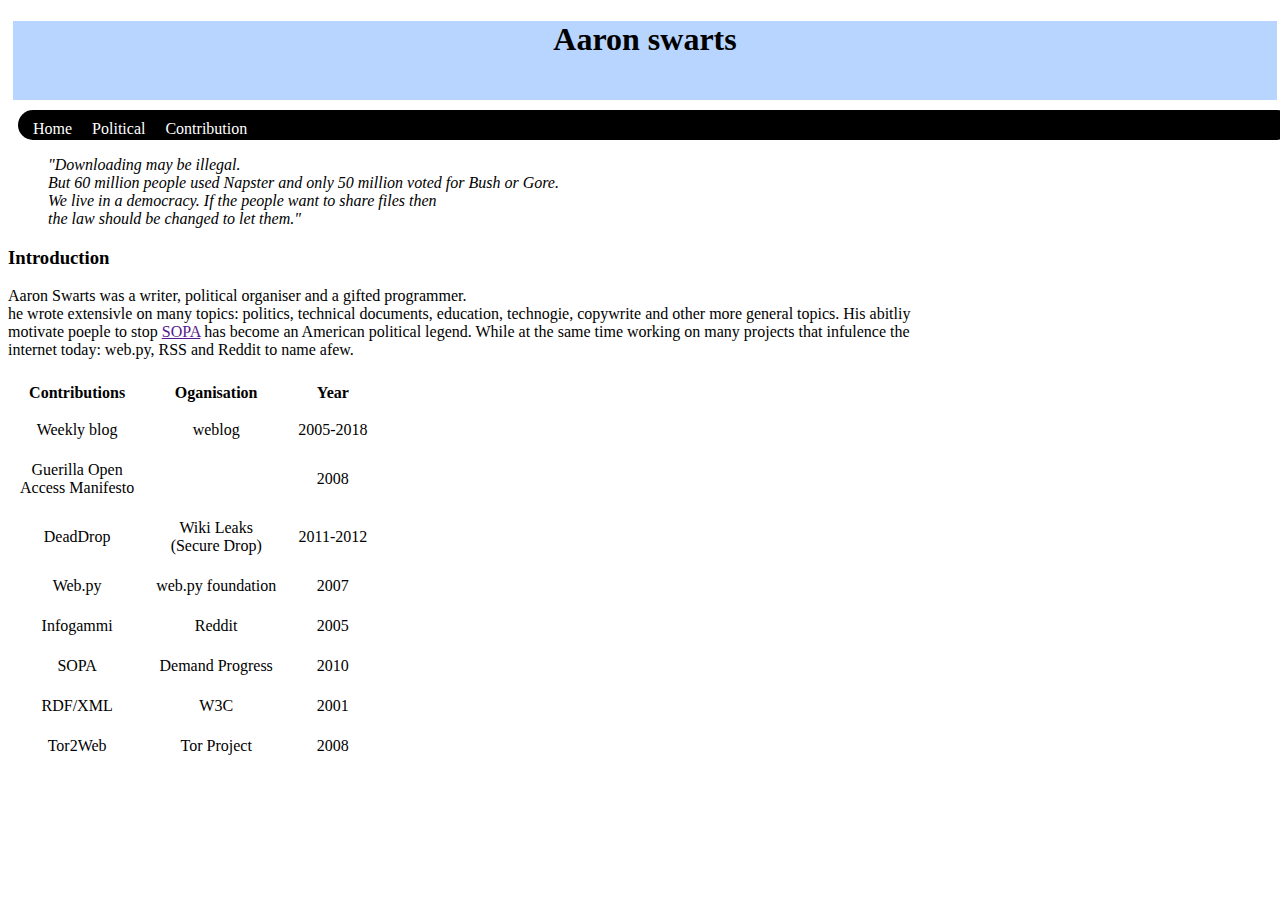
==== htmlcss/index.html @ a4c45c82 "layout changes" ====
<!DOCTYPE html>
<html>
<head>
	<link rel="stylesheet" type="text/css" href="style/style.css">
	<title>Home</title>
</head>
<body>
	<header class="header">
		
		
		<h1>Aaron swarts</h1>

	</header><!-- /header -->

	<nav class="nav">
		<a href="index.html">Home</a>		
		<a href="about.html">Political</a>	
		<a href="contibutions.html">Contribution</a>				
	</nav><!--  -->

	<main class="">
		<section class="">
			<div>
				
				<blockquote id="quote">"Downloading may be illegal.<br> But 60 million people used Napster and only 50 million voted for Bush or Gore.<br> We live in a democracy. If the people want to share files then<br> the law should be changed to let them." 
				</blockquote>
			</div>
			<div>
				<h3>Introduction</h3>
				<p>Aaron Swarts was a writer, political organiser and a gifted programmer.<br> he wrote extensivle on many topics: politics, technical documents, education, technogie, copywrite and other more general topics. His abitliy motivate poeple to stop <a href="">SOPA</a> has become an American political legend. While at the same time working on many projects that infulence the internet today: web.py, RSS and Reddit to name afew.</p>			
			</div>
		</section>
		<article>
			<table id="Table">
				<tr>
					<th>Contributions</th>
					<th>Oganisation</th>
					<th>Year</th>					
				</tr>
				<tr>
					<td>Weekly blog</td>
					<td>weblog</td>
					<td>2005-2018</td>					
				</tr>					
				<tr>
					<td>Guerilla Open <br>Access Manifesto</td>					
					<td><br></td>
					<td>2008</td>
				</tr>
				<tr>
					<td>DeadDrop</td>
					<td>Wiki Leaks <br> (Secure Drop)</td>
					<td>2011-2012</td>
				</tr>
				<tr>
					<td>Web.py</td>
					<td>web.py foundation</td>
					<td>2007</td><!-- FIND date -->
				</tr>
				<tr>
					<td>Infogammi</td>
					<td>Reddit</td>
					<td>2005</td>
				</tr>
				<tr>
					<td>SOPA</td>
					<td>Demand Progress</td>
					<td>2010</td>
				</tr>
				<tr>
					<td>RDF/XML</td>
					<td>W3C</td>
					<td>2001</td>
				</tr>
				<tr>
					<td>Tor2Web</td>
					<td>Tor Project</td>
					<td>2008</td>
				</tr>				
			</table>
			<!-- BREAK -->
			<img id="table-img" src="http://www.msnbc.com/sites/msnbc/files/2013/01/n_hayes_ysk_130113.jpg" alt="">	
			
		</article>
		<aside>
			
		</aside>
	</main><!-- -->
<!-- BREAK -->
	<footer class="footer">
		<div id="footertext" >
			
		</div>
		<!-- BREAK -->
		<div id="footerimg">
			
		</div>		
	</footer><!-- -->
</body>
</html>
---- htmlcss/style/style.css ----
.header {
	background-color: #b7d5ff;
	width: 100%;
	text-align: center;
	margin: 5px;
	padding-bottom: 20px;
	display: block;

	text-decoration-color: black;


}
#headerimg {
	max-height: 100px;
	display: inline-block;
	vertical-align: top;
	border-radius: 40%;
	float: right;
	padding: 0px 5px 5px 5px;
}

.nav {
	width: 100%;
	border-radius: 15px;
	padding-right: 5px;
	padding-left: 5px;
	margin: 10px;	
	overflow  : hidden;
	background: black;
	max-height: 30px;





}

.nav a {
	color: white;
	background-color: black;
	float: left;	
	text-decoration: none;
	display: inline-block;
	border-radius: 15px;
	text-align: center;
	padding: 5px;
	margin: 5px;
}

.nav a:hover {
	background-color: white;
	color:black;
	text-decoration: none;
}

#quote {
	font-family: garamond;
	font-style: oblique;


}
main {
	width: 75%
}

table {
	
	width: 65%;
	margin-right: 5px; 
	padding-right: 5px;
	overflow: hidden;
	display: block;
	float: left

}
th {
	height: 30px;
	text-align: center;
	vertical-align: middle;
}
td {
	text-align: center; 
	vertical-align: middle;
	height: 15px
	margin:5px;
	padding: 10px;	

}

#table-img {
	margin-left: 5px;
	padding-left: 5px;
	width: 30%;
	border-radius: 50%;
	display: block;
	float: right;

}




.footer {

	
}
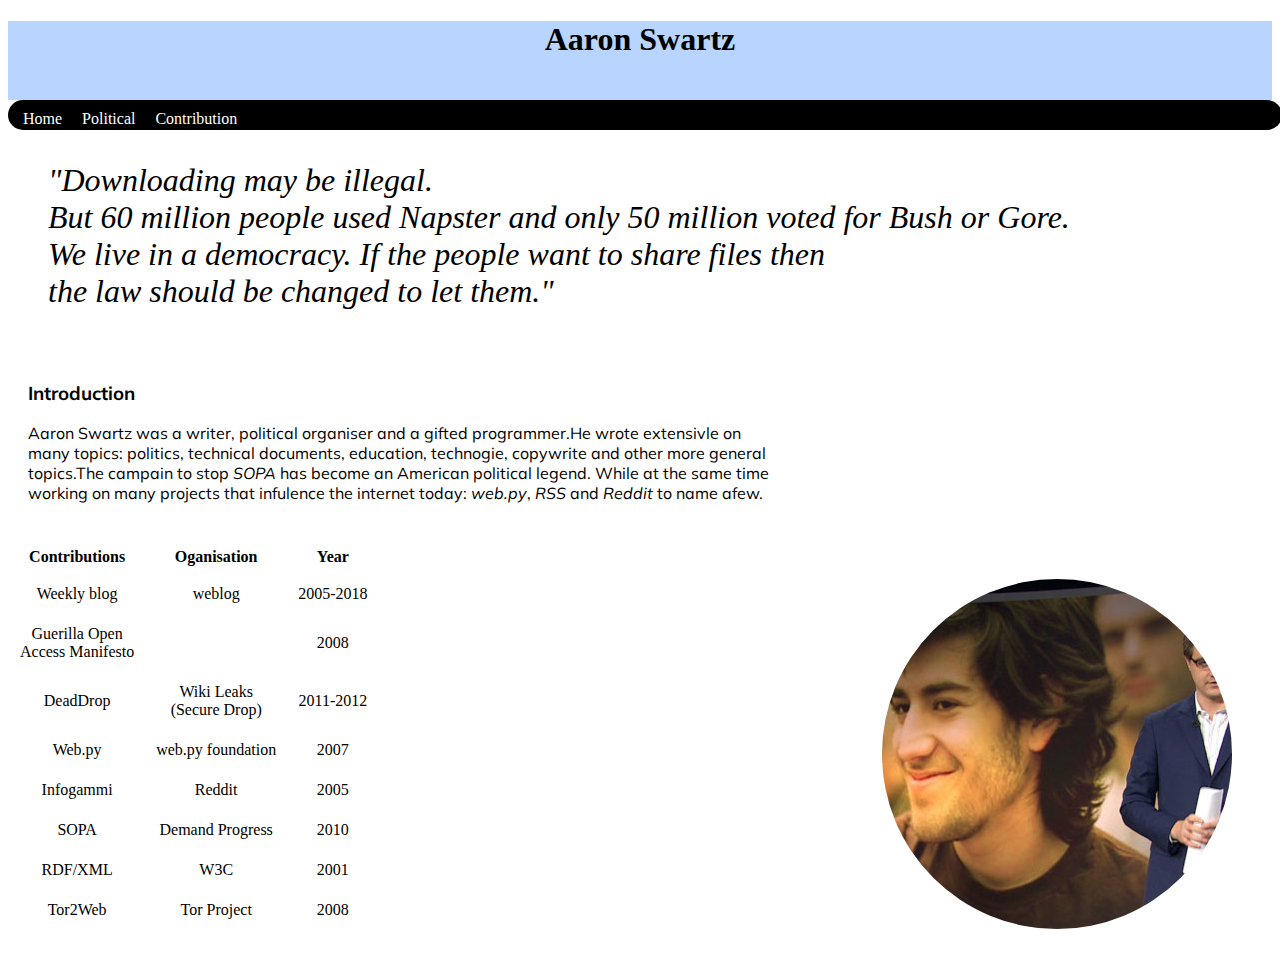
==== commit 5a37168b: "styling" ====
--- a/htmlcss/index.html
+++ b/htmlcss/index.html
@@ -1,100 +1,101 @@
 <!DOCTYPE html>
 <html>
 <head>
+	<title>Home</title>
 	<link rel="stylesheet" type="text/css" href="style/style.css">
-	<title>Home</title>
+	<link href="https://fonts.googleapis.com/css?family=Muli" rel="stylesheet">	
 </head>
 <body>
-	<header class="header">
-		
-		
-		<h1>Aaron swarts</h1>
-
-	</header><!-- /header -->
-
-	<nav class="nav">
-		<a href="index.html">Home</a>		
-		<a href="about.html">Political</a>	
-		<a href="contibutions.html">Contribution</a>				
-	</nav><!--  -->
-
-	<main class="">
-		<section class="">
-			<div>
-				
+	<section>
+		<header class="header">			
+			<h1>Aaron Swartz</h1>
+		</header><!-- /header -->
+		<nav class="nav">
+			<a href="index.html">Home</a>		
+			<a href="about.html">Political</a>	
+			<a href="contibutions.html">Contribution</a>				
+		</nav><!--  -->
+		<main>
+			<div>	
+				<div>		
 				<blockquote id="quote">"Downloading may be illegal.<br> But 60 million people used Napster and only 50 million voted for Bush or Gore.<br> We live in a democracy. If the people want to share files then<br> the law should be changed to let them." 
 				</blockquote>
+				</div>
+				<div id="Introduction">
+					<h3>Introduction</h3>
+					<p>Aaron Swartz was a writer, political organiser and a gifted programmer.He wrote extensivle on many topics: politics, technical documents, education, technogie, copywrite and other more general topics.The campain to stop <a href="https://en.wikipedia.org/wiki/Stop_Online_Piracy_Act" target="_blank">SOPA</a> has become an American political legend. While at the same time working on many projects that infulence the internet today: <a href="http://webpy.org/philosophy">web.py</a>, <a href="https://twobithistory.org/2018/09/16/the-rise-and-demise-of-rss.html" target="_blank">RSS</a> and <a href="https://en.wikipedia.org/wiki/Reddit" target="_blank">Reddit</a> to name afew.</p>
+				</div>			
 			</div>
-			<div>
-				<h3>Introduction</h3>
-				<p>Aaron Swarts was a writer, political organiser and a gifted programmer.<br> he wrote extensivle on many topics: politics, technical documents, education, technogie, copywrite and other more general topics. His abitliy motivate poeple to stop <a href="">SOPA</a> has become an American political legend. While at the same time working on many projects that infulence the internet today: web.py, RSS and Reddit to name afew.</p>			
+		
+			<article>
+				<table id="Table">
+					<tbody>
+						<tr>
+							<th>Contributions</th>
+							<th>Oganisation</th>
+							<th>Year</th>					
+						</tr>
+					
+						<tr>
+							<td>Weekly blog</td>
+							<td>weblog</td>
+							<td>2005-2018</td>					
+						</tr>					
+						<tr>
+							<td>Guerilla Open <br>Access Manifesto</td>					
+							<td><br></td>
+							<td>2008</td>
+						</tr>
+						<tr>
+							<td>DeadDrop</td>
+							<td>Wiki Leaks <br> (Secure Drop)</td>
+							<td>2011-2012</td>
+						</tr>
+						<tr>
+							<td>Web.py</td>
+							<td>web.py foundation</td>
+							<td>2007</td><!-- FIND date -->
+						</tr>
+						<tr>
+							<td>Infogammi</td>
+							<td>Reddit</td>
+							<td>2005</td>
+						</tr>
+						<tr>
+							<td>SOPA</td>
+							<td>Demand Progress</td>
+							<td>2010</td>
+						</tr>
+						<tr>
+							<td>RDF/XML</td>
+							<td>W3C</td>
+							<td>2001</td>
+						</tr>
+						<tr>
+							<td>Tor2Web</td>
+							<td>Tor Project</td>
+							<td>2008</td>
+						</tr>				
+					</tbody>					
+				</table>
+			<!-- BREAK -->
+				<div id="imgcropper"><img id="table-img" src="style\aaron_cbsimage.jpg" alt=""></div>
+			
+			</article>
+			<aside>
+			
+			</aside>
+		</main><!-- -->
+<!-- BREAK -->
+		<footer class="footer">
+			<div id="footertext" >
+			
 			</div>
-		</section>
-		<article>
-			<table id="Table">
-				<tr>
-					<th>Contributions</th>
-					<th>Oganisation</th>
-					<th>Year</th>					
-				</tr>
-				<tr>
-					<td>Weekly blog</td>
-					<td>weblog</td>
-					<td>2005-2018</td>					
-				</tr>					
-				<tr>
-					<td>Guerilla Open <br>Access Manifesto</td>					
-					<td><br></td>
-					<td>2008</td>
-				</tr>
-				<tr>
-					<td>DeadDrop</td>
-					<td>Wiki Leaks <br> (Secure Drop)</td>
-					<td>2011-2012</td>
-				</tr>
-				<tr>
-					<td>Web.py</td>
-					<td>web.py foundation</td>
-					<td>2007</td><!-- FIND date -->
-				</tr>
-				<tr>
-					<td>Infogammi</td>
-					<td>Reddit</td>
-					<td>2005</td>
-				</tr>
-				<tr>
-					<td>SOPA</td>
-					<td>Demand Progress</td>
-					<td>2010</td>
-				</tr>
-				<tr>
-					<td>RDF/XML</td>
-					<td>W3C</td>
-					<td>2001</td>
-				</tr>
-				<tr>
-					<td>Tor2Web</td>
-					<td>Tor Project</td>
-					<td>2008</td>
-				</tr>				
-			</table>
 			<!-- BREAK -->
-			<img id="table-img" src="http://www.msnbc.com/sites/msnbc/files/2013/01/n_hayes_ysk_130113.jpg" alt="">	
+			<div id="footerimg">
 			
-		</article>
-		<aside>
-			
-		</aside>
-	</main><!-- -->
-<!-- BREAK -->
-	<footer class="footer">
-		<div id="footertext" >
-			
-		</div>
-		<!-- BREAK -->
-		<div id="footerimg">
-			
-		</div>		
-	</footer><!-- -->
+			</div>		
+		</footer><!-- -->
+	</section>
 </body>
 </html>--- a/htmlcss/style/style.css
+++ b/htmlcss/style/style.css
@@ -2,10 +2,8 @@
 	background-color: #b7d5ff;
 	width: 100%;
 	text-align: center;
-	margin: 5px;
 	padding-bottom: 20px;
 	display: block;
-
 	text-decoration-color: black;
 
 
@@ -23,8 +21,7 @@
 	width: 100%;
 	border-radius: 15px;
 	padding-right: 5px;
-	padding-left: 5px;
-	margin: 10px;	
+	padding-left: 5px;	
 	overflow  : hidden;
 	background: black;
 	max-height: 30px;
@@ -55,23 +52,45 @@
 
 #quote {
 	font-family: garamond;
+	font-size: 2em;
 	font-style: oblique;
-
+	vertical-align: middle;
 
 }
 main {
-	width: 75%
+	width: 100%
+}
+#Introduction {
+	width: 60%;
+	padding: 20px;
+	margin: 10;
+	font-family: 'Muli', sans-serif;	
+}
+#Introduction a {
+	text-decoration: none;
+	font-style: italic;
+	color: black;	
+
+}
+#Introduction a:hover,  a:visited  {
+	font-style: normal;
+
 }
 
 table {
 	
-	width: 65%;
+	width: 50%;
 	margin-right: 5px; 
 	padding-right: 5px;
 	overflow: hidden;
-	display: block;
-	float: left
+	display: inline-block;
+	
 
+}
+
+tbody{
+	width: 100%;
+	display:inherit;
 }
 th {
 	height: 30px;
@@ -86,15 +105,28 @@
 	padding: 10px;	
 
 }
+#imgcropper {
+	display: inline-grid;
+	float: right;
+	width: 350px;
+    height: 350px;
+    position: inherit;
+    overflow: hidden;
+    border-radius: 50%;
+ 	margin: 40px;
+ 	
+ }
+#table-img {
+	display: inline;
+  	margin: 0 auto;
+  	margin-left: -15%; //centers the image
+  	height: 100%;
+  	width: auto;
 
-#table-img {
-	margin-left: 5px;
-	padding-left: 5px;
-	width: 30%;
-	border-radius: 50%;
-	display: block;
-	float: right;
 
+}
+#imgcropper:hover{
+	overflow: visible;
 }
 
 
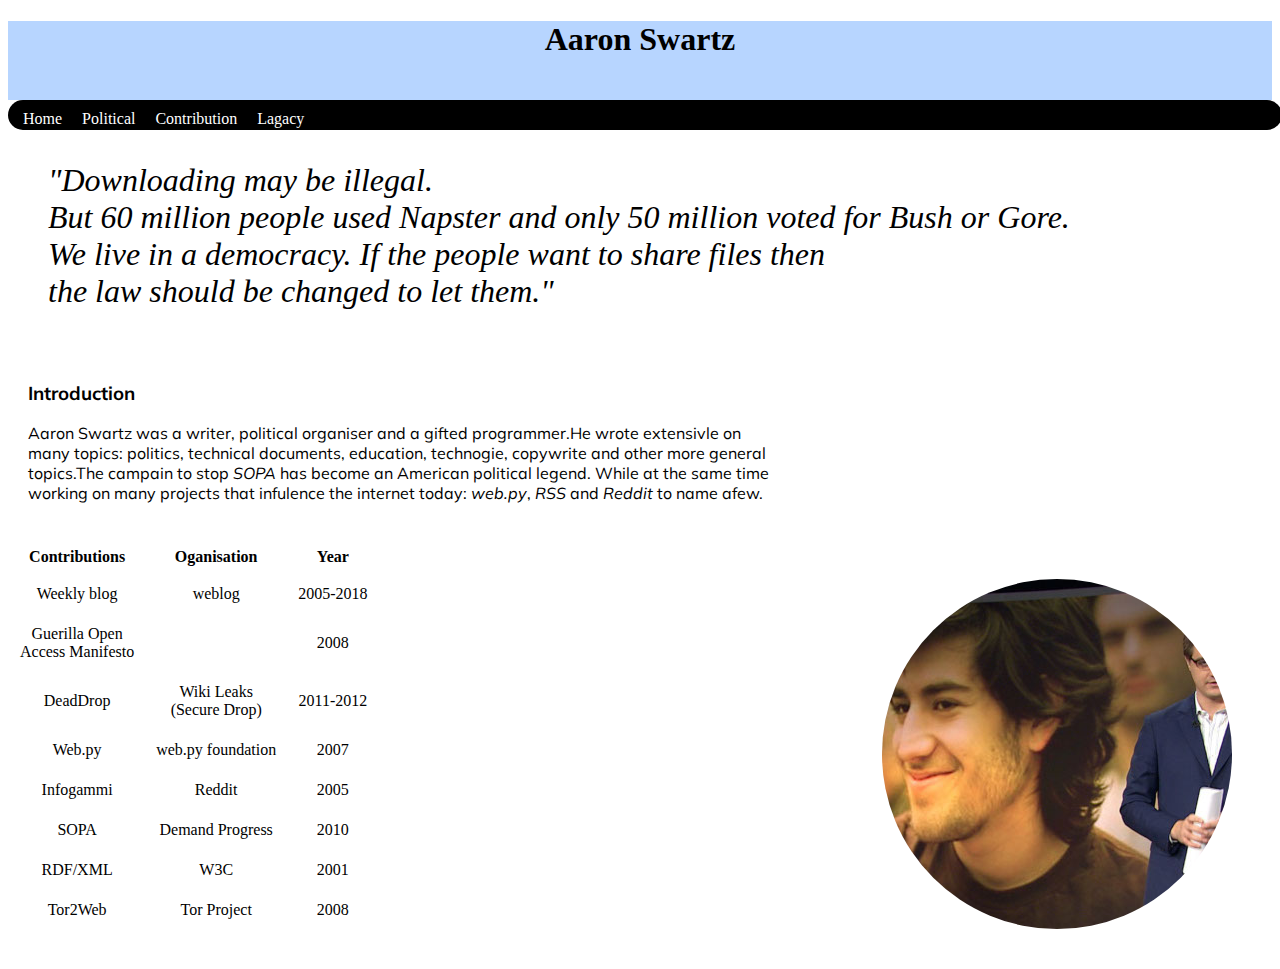
==== commit cd6a4ef5: "page updates" ====
--- a/htmlcss/index.html
+++ b/htmlcss/index.html
@@ -13,7 +13,8 @@
 		<nav class="nav">
 			<a href="index.html">Home</a>		
 			<a href="about.html">Political</a>	
-			<a href="contibutions.html">Contribution</a>				
+			<a href="contibutions.html">Contribution</a>
+			<a href="Legacy.html">Lagacy</a>				
 		</nav><!--  -->
 		<main>
 			<div>	
@@ -25,8 +26,7 @@
 					<h3>Introduction</h3>
 					<p>Aaron Swartz was a writer, political organiser and a gifted programmer.He wrote extensivle on many topics: politics, technical documents, education, technogie, copywrite and other more general topics.The campain to stop <a href="https://en.wikipedia.org/wiki/Stop_Online_Piracy_Act" target="_blank">SOPA</a> has become an American political legend. While at the same time working on many projects that infulence the internet today: <a href="http://webpy.org/philosophy">web.py</a>, <a href="https://twobithistory.org/2018/09/16/the-rise-and-demise-of-rss.html" target="_blank">RSS</a> and <a href="https://en.wikipedia.org/wiki/Reddit" target="_blank">Reddit</a> to name afew.</p>
 				</div>			
-			</div>
-		
+			</div>		
 			<article>
 				<table id="Table">
 					<tbody>
@@ -34,8 +34,7 @@
 							<th>Contributions</th>
 							<th>Oganisation</th>
 							<th>Year</th>					
-						</tr>
-					
+						</tr>					
 						<tr>
 							<td>Weekly blog</td>
 							<td>weblog</td>
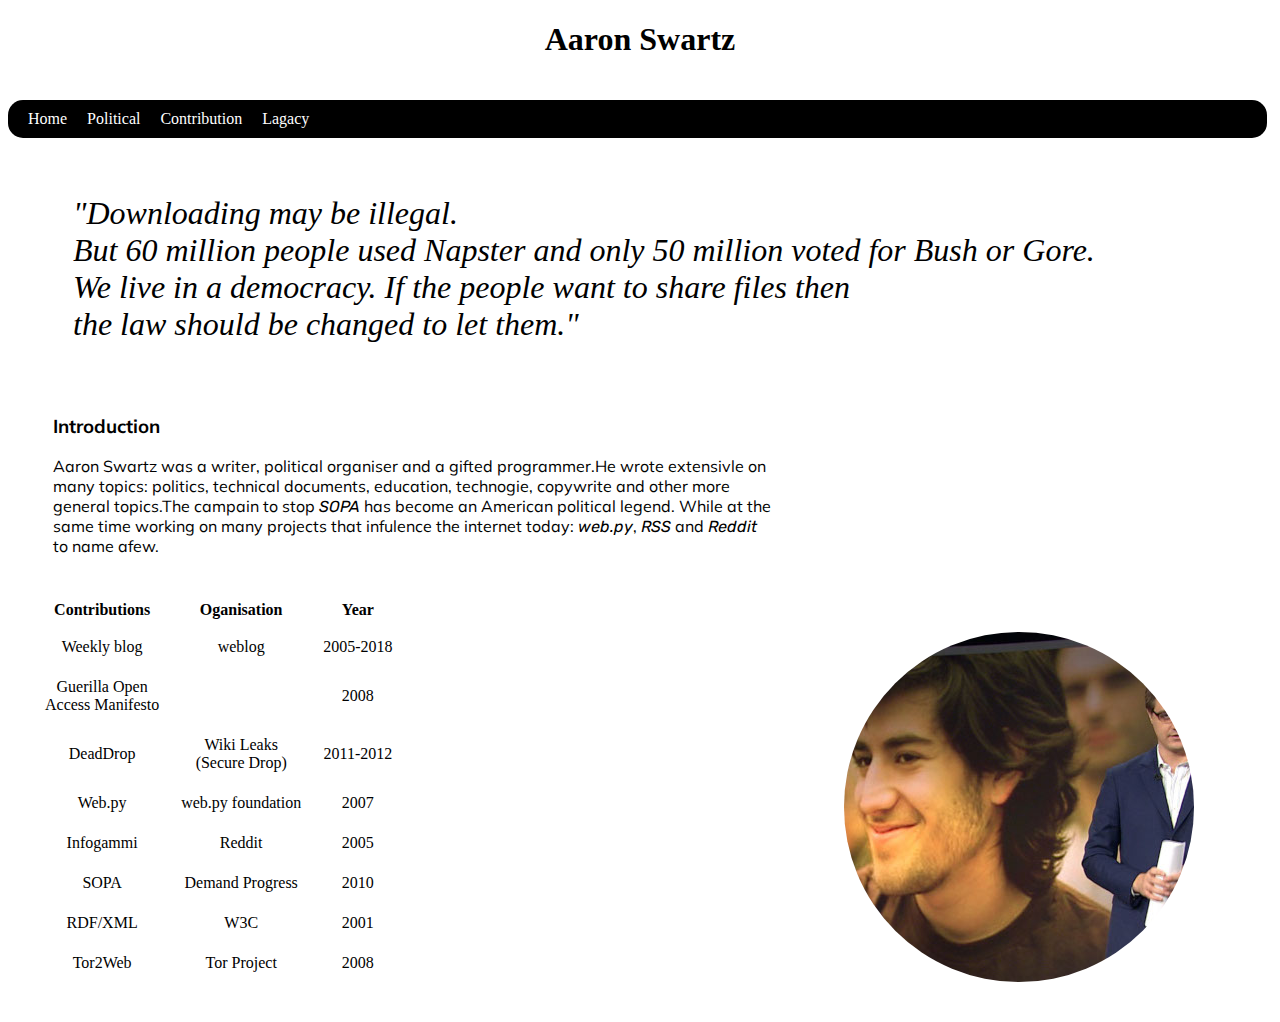
==== commit e1c5732f: "almost finished" ====
--- a/htmlcss/index.html
+++ b/htmlcss/index.html
@@ -4,6 +4,7 @@
 	<title>Home</title>
 	<link rel="stylesheet" type="text/css" href="style/style.css">
 	<link href="https://fonts.googleapis.com/css?family=Muli" rel="stylesheet">	
+	<link href="https://fonts.googleapis.com/css?family=Rubik" rel="stylesheet">
 </head>
 <body>
 	<section>
@@ -13,7 +14,7 @@
 		<nav class="nav">
 			<a href="index.html">Home</a>		
 			<a href="about.html">Political</a>	
-			<a href="contibutions.html">Contribution</a>
+			<a href="contribution.html">Contribution</a>
 			<a href="Legacy.html">Lagacy</a>				
 		</nav><!--  -->
 		<main>
--- a/htmlcss/style/style.css
+++ b/htmlcss/style/style.css
@@ -1,10 +1,20 @@
+
+    
+}
+
+.page-style1 {
+	width:100%;
+	float:left;
+}
+
 .header {
-	background-color: #b7d5ff;
+	
 	width: 100%;
 	text-align: center;
 	padding-bottom: 20px;
 	display: block;
 	text-decoration-color: black;
+	overflow: visible;
 
 
 }
@@ -17,19 +27,14 @@
 	padding: 0px 5px 5px 5px;
 }
 
-.nav {
-	width: 100%;
+.nav {	
+	width: 98%;	
 	border-radius: 15px;
-	padding-right: 5px;
-	padding-left: 5px;	
+	margin-right: 10px; 
+	padding-right: 10px;
+	padding-left: 10px;	
 	overflow  : hidden;
 	background: black;
-	max-height: 30px;
-
-
-
-
-
 }
 
 .nav a {
@@ -50,16 +55,41 @@
 	text-decoration: none;
 }
 
+.contribution h4 {
+	text-decoration: underline;
+	font-family:'Rubik', sans-serif;
+}
+
+.contribution a:hover, visited {
+	font-weight: ;
+	text-decoration: none;
+
+}
+
 #quote {
 	font-family: garamond;
 	font-size: 2em;
 	font-style: oblique;
 	vertical-align: middle;
+	overflow:hidden;
 
 }
+
 main {
-	width: 100%
+	width: 95%;
+	padding: 5px;
+	margin: 20px;
+
 }
+ main a {
+ 	text-decoration: none;
+ 	color: black;
+ 	font-family:'Rubik', sans-serif; 	
+
+ }
+ main a:hover visited{
+ 	s
+ }
 #Introduction {
 	width: 60%;
 	padding: 20px;
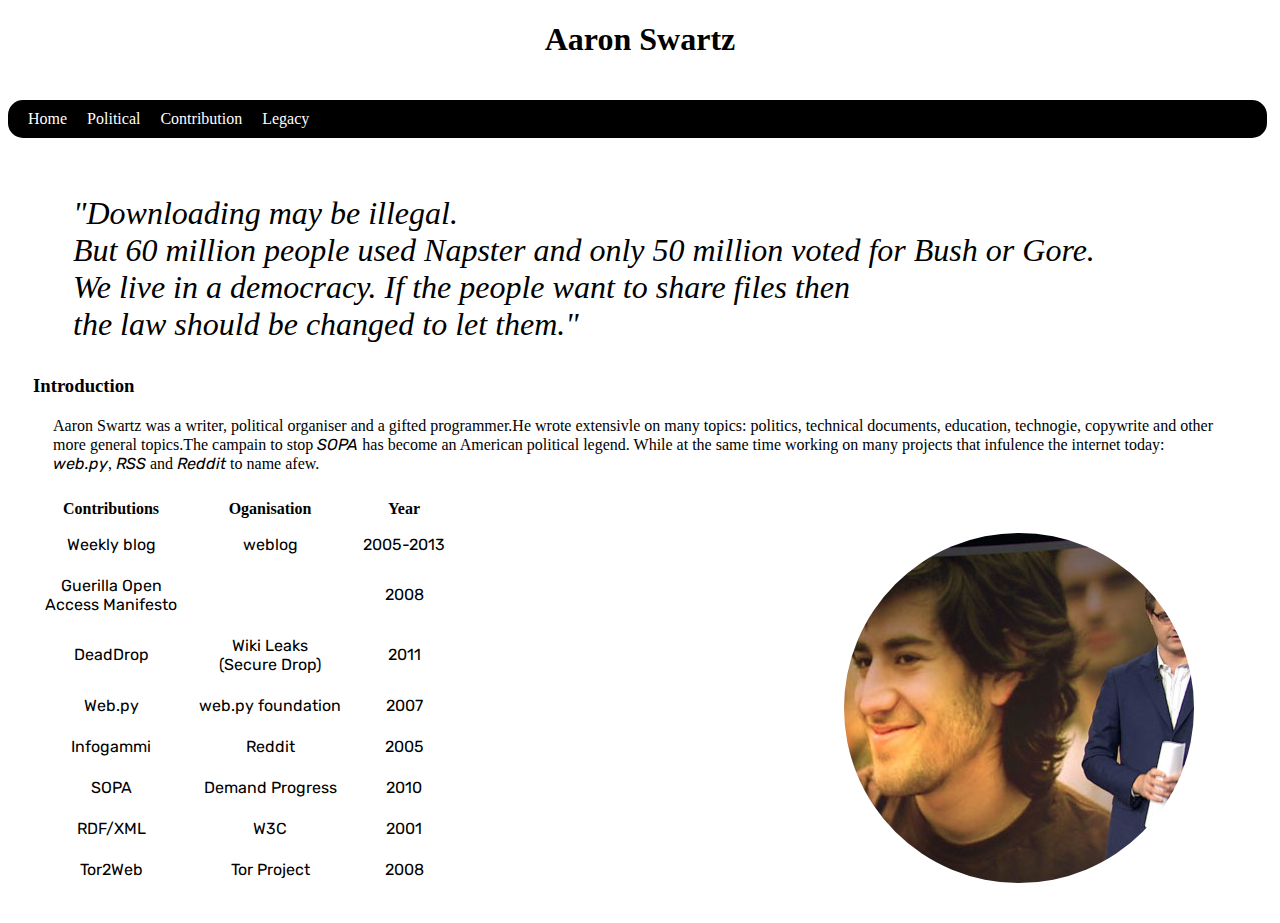
==== commit d2c3784f: "Done?" ====
--- a/htmlcss/index.html
+++ b/htmlcss/index.html
@@ -15,7 +15,7 @@
 			<a href="index.html">Home</a>		
 			<a href="about.html">Political</a>	
 			<a href="contribution.html">Contribution</a>
-			<a href="Legacy.html">Lagacy</a>				
+			<a href="Legacy.html">Legacy</a>				
 		</nav><!--  -->
 		<main>
 			<div>	
@@ -23,9 +23,9 @@
 				<blockquote id="quote">"Downloading may be illegal.<br> But 60 million people used Napster and only 50 million voted for Bush or Gore.<br> We live in a democracy. If the people want to share files then<br> the law should be changed to let them." 
 				</blockquote>
 				</div>
-				<div id="Introduction">
+				<div class="text">
 					<h3>Introduction</h3>
-					<p>Aaron Swartz was a writer, political organiser and a gifted programmer.He wrote extensivle on many topics: politics, technical documents, education, technogie, copywrite and other more general topics.The campain to stop <a href="https://en.wikipedia.org/wiki/Stop_Online_Piracy_Act" target="_blank">SOPA</a> has become an American political legend. While at the same time working on many projects that infulence the internet today: <a href="http://webpy.org/philosophy">web.py</a>, <a href="https://twobithistory.org/2018/09/16/the-rise-and-demise-of-rss.html" target="_blank">RSS</a> and <a href="https://en.wikipedia.org/wiki/Reddit" target="_blank">Reddit</a> to name afew.</p>
+					<p>Aaron Swartz was a writer, political organiser and a gifted programmer.He wrote extensivle on many topics: politics, technical documents, education, technogie, copywrite and other more general topics.The campain to stop <a href="https://en.wikipedia.org/wiki/Stop_Online_Piracy_Act" target="_blank">SOPA</a> has become an American political legend. While at the same time working on many projects that infulence the internet today: <a  href="http://webpy.org/philosophy">web.py</a>, <a href="https://twobithistory.org/2018/09/16/the-rise-and-demise-of-rss.html" target="_blank">RSS</a> and <a href="https://en.wikipedia.org/wiki/Reddit" target="_blank">Reddit</a> to name afew.</p>
 				</div>			
 			</div>		
 			<article>
@@ -39,7 +39,7 @@
 						<tr>
 							<td>Weekly blog</td>
 							<td>weblog</td>
-							<td>2005-2018</td>					
+							<td>2005-2013</td>					
 						</tr>					
 						<tr>
 							<td>Guerilla Open <br>Access Manifesto</td>					
@@ -49,7 +49,7 @@
 						<tr>
 							<td>DeadDrop</td>
 							<td>Wiki Leaks <br> (Secure Drop)</td>
-							<td>2011-2012</td>
+							<td>2011</td>
 						</tr>
 						<tr>
 							<td>Web.py</td>
--- a/htmlcss/style/style.css
+++ b/htmlcss/style/style.css
@@ -1,6 +1,6 @@
 
     
-}
+
 
 .page-style1 {
 	width:100%;
@@ -65,6 +65,12 @@
 	text-decoration: none;
 
 }
+.jstor {
+	width: 70%;
+	display: block;
+	float: left;
+	
+}
 
 #quote {
 	font-family: garamond;
@@ -88,7 +94,7 @@
 
  }
  main a:hover visited{
- 	s
+ 	
  }
 #Introduction {
 	width: 60%;
@@ -96,23 +102,29 @@
 	margin: 10;
 	font-family: 'Muli', sans-serif;	
 }
-#Introduction a {
+.text a {
 	text-decoration: none;
 	font-style: italic;
 	color: black;	
 
 }
-#Introduction a:hover,  a:visited  {
+.text a:hover,  a:visited  {
 	font-style: normal;
 
 }
+#jstor {
+	height: 300px;
+	width: 200px;
+	display: inline-block;
+	float: right;
+	margin-right: 20px
+}
 
-table {
-	
+
+table {	
 	width: 50%;
 	margin-right: 5px; 
 	padding-right: 5px;
-	overflow: hidden;
 	display: inline-block;
 	
 
@@ -120,20 +132,35 @@
 
 tbody{
 	width: 100%;
-	display:inherit;
+	padding: 5px
+
+}
+tr {
+	margin: 5px
+
 }
 th {
-	height: 30px;
+	
 	text-align: center;
 	vertical-align: middle;
+	margin: 5px;
+	padding: 5px;
 }
 td {
 	text-align: center; 
 	vertical-align: middle;
-	height: 15px
-	margin:5px;
-	padding: 10px;	
+	margin: 10px;
+	padding: 10px;
+	font-family: 'Rubik', sans-serif 	
 
+}
+p {
+	margin: 20px;
+	padding: 10px
+	margin-bottom: 10px;
+}
+h3{
+	margin-bottom: 0px;
 }
 #imgcropper {
 	display: inline-grid;
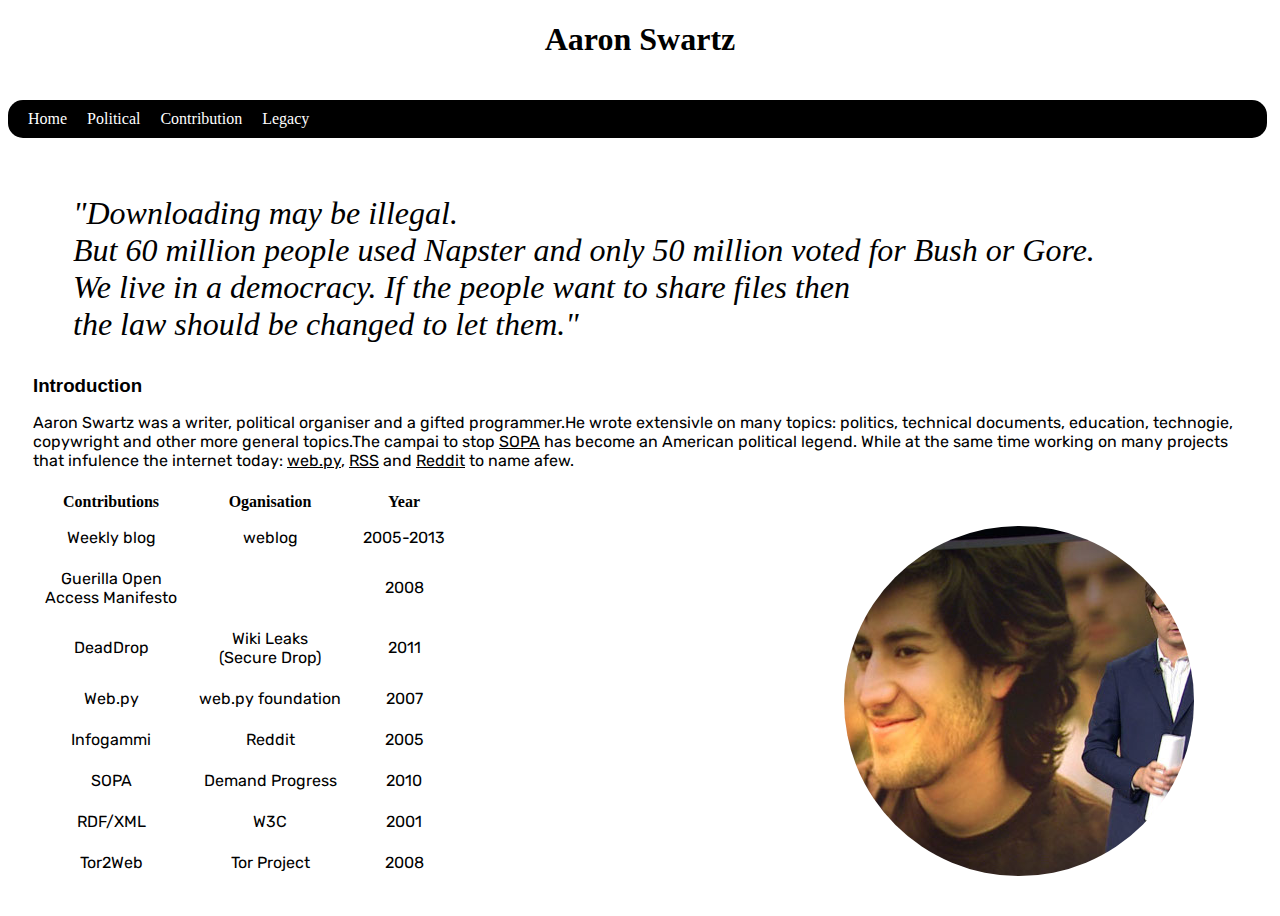
==== commit e03b2861: "final" ====
--- a/htmlcss/index.html
+++ b/htmlcss/index.html
@@ -23,9 +23,9 @@
 				<blockquote id="quote">"Downloading may be illegal.<br> But 60 million people used Napster and only 50 million voted for Bush or Gore.<br> We live in a democracy. If the people want to share files then<br> the law should be changed to let them." 
 				</blockquote>
 				</div>
-				<div class="text">
+				<div >
 					<h3>Introduction</h3>
-					<p>Aaron Swartz was a writer, political organiser and a gifted programmer.He wrote extensivle on many topics: politics, technical documents, education, technogie, copywrite and other more general topics.The campain to stop <a href="https://en.wikipedia.org/wiki/Stop_Online_Piracy_Act" target="_blank">SOPA</a> has become an American political legend. While at the same time working on many projects that infulence the internet today: <a  href="http://webpy.org/philosophy">web.py</a>, <a href="https://twobithistory.org/2018/09/16/the-rise-and-demise-of-rss.html" target="_blank">RSS</a> and <a href="https://en.wikipedia.org/wiki/Reddit" target="_blank">Reddit</a> to name afew.</p>
+					<p class="text">Aaron Swartz was a writer, political organiser and a gifted programmer.He wrote extensivle on many topics: politics, technical documents, education, technogie, copywright and other more general topics.The campai to stop <a href="https://en.wikipedia.org/wiki/Stop_Online_Piracy_Act" target="_blank">SOPA</a> has become an American political legend. While at the same time working on many projects that infulence the internet today: <a  href="http://webpy.org/philosophy">web.py</a>, <a href="https://twobithistory.org/2018/09/16/the-rise-and-demise-of-rss.html" target="_blank">RSS</a> and <a href="https://en.wikipedia.org/wiki/Reddit" target="_blank">Reddit</a> to name afew.</p>
 				</div>			
 			</div>		
 			<article>
--- a/htmlcss/style/style.css
+++ b/htmlcss/style/style.css
@@ -18,13 +18,7 @@
 
 
 }
-#headerimg {
-	max-height: 100px;
-	display: inline-block;
-	vertical-align: top;
-	border-radius: 40%;
-	float: right;
-	padding: 0px 5px 5px 5px;
+.footer {
 }
 
 .nav {	
@@ -72,96 +66,63 @@
 	
 }
 
+.text a:hover,  a:visited  {
+	font-style: normal;
+	margin: 2px;
+	overflow: hidden;
+	text-decoration: none;
+}
+
+.text a {
+	
+	text-decoration: underline;	
+	color: black;
+	text-overflow: hidden;
+}
+
 #quote {
 	font-family: garamond;
 	font-size: 2em;
 	font-style: oblique;
 	vertical-align: middle;
 	overflow:hidden;
-
-}
-
-main {
-	width: 95%;
-	padding: 5px;
-	margin: 20px;
-
-}
- main a {
- 	text-decoration: none;
- 	color: black;
- 	font-family:'Rubik', sans-serif; 	
-
- }
- main a:hover visited{
- 	
- }
+}
+
+#jstor {
+	height: 300px;
+	width: 200px;
+	display: inline-block;
+	float: right;
+	margin-left: 10px
+}
+
 #Introduction {
 	width: 60%;
 	padding: 20px;
 	margin: 10;
 	font-family: 'Muli', sans-serif;	
 }
-.text a {
-	text-decoration: none;
-	font-style: italic;
-	color: black;	
-
-}
-.text a:hover,  a:visited  {
-	font-style: normal;
-
-}
-#jstor {
-	height: 300px;
-	width: 200px;
-	display: inline-block;
+#headerimg {
+	max-height: 100px;
+	display: inline-block;
+	vertical-align: top;
+	border-radius: 40%;
 	float: right;
-	margin-right: 20px
-}
-
-
-table {	
-	width: 50%;
-	margin-right: 5px; 
-	padding-right: 5px;
-	display: inline-block;
-	
-
-}
-
-tbody{
-	width: 100%;
-	padding: 5px
-
-}
-tr {
-	margin: 5px
-
-}
-th {
-	
-	text-align: center;
-	vertical-align: middle;
-	margin: 5px;
-	padding: 5px;
-}
-td {
-	text-align: center; 
-	vertical-align: middle;
-	margin: 10px;
-	padding: 10px;
-	font-family: 'Rubik', sans-serif 	
-
-}
-p {
-	margin: 20px;
-	padding: 10px
-	margin-bottom: 10px;
-}
-h3{
-	margin-bottom: 0px;
-}
+	padding: 0px 5px 5px 5px;
+}
+
+#imgwrap {
+	height: 200px;
+	width: 300px;
+	display: inline-block;
+	float:right;
+	margin-right: 10px;
+	margin-left: 5px;
+	padding-left: 10px;
+	
+
+}
+
 #imgcropper {
 	display: inline-grid;
 	float: right;
@@ -170,26 +131,84 @@
     position: inherit;
     overflow: hidden;
     border-radius: 50%;
- 	margin: 40px;
- 	
+ 	margin: 40px; 	
  }
+
 #table-img {
 	display: inline;
   	margin: 0 auto;
   	margin-left: -15%; //centers the image
   	height: 100%;
   	width: auto;
-
-
-}
+}
+
 #imgcropper:hover{
 	overflow: visible;
 }
 
 
-
-
-.footer {
-
-	
-}+h3{
+	margin-bottom: 0px;
+	font-family: sans-serif;
+}
+
+ a {
+ 	text-decoration: underline;
+ 	color: black;
+ 	font-font-family: 'Muli', sans-serif;
+ }
+
+ a :hover,visited {
+ 	text-decoration: none;
+ 	font-family: sans-serif;
+}
+blockquote {
+	font-style: italic;
+	font-family: 'Muli' sans-serif;
+	padding-bottom: 0px
+}
+
+main {
+	width: 95%;
+	padding: 5px;
+	margin: 20px;
+}
+p {
+	font-family: 'Rubik',sans-serif;
+
+}
+
+table {	
+	width: 50%;
+	margin-right: 5px; 
+	padding-right: 5px;
+	display: inline-block;
+}
+
+tbody{
+	width: 100%;
+	padding: 5px
+
+}
+tr {
+	margin: 5px
+
+}
+th {
+	
+	text-align: center;
+	vertical-align: middle;
+	margin: 5px;
+	padding: 5px;
+}
+td {
+	text-align: center; 
+	vertical-align: middle;
+	margin: 10px;
+	padding: 10px;
+	font-family: 'Rubik', sans-serif 	
+
+}
+
+
+	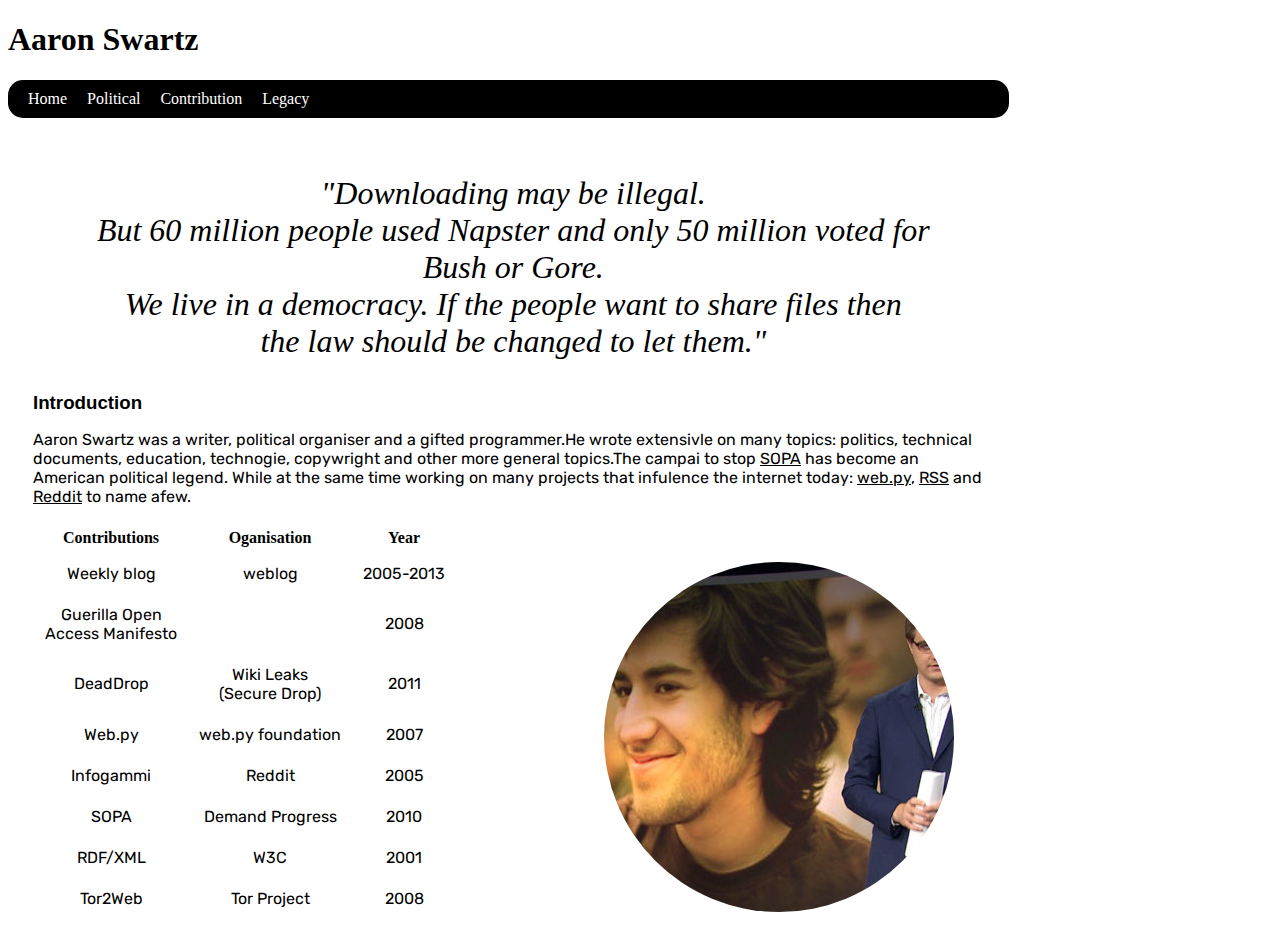
==== commit 5abdc837: "img" ====
--- a/htmlcss/index.html
+++ b/htmlcss/index.html
@@ -1,14 +1,15 @@
 <!DOCTYPE html>
 <html>
 <head>
-	<title>Home</title>
+	<meta charset="utf-8">
 	<link rel="stylesheet" type="text/css" href="style/style.css">
 	<link href="https://fonts.googleapis.com/css?family=Muli" rel="stylesheet">	
 	<link href="https://fonts.googleapis.com/css?family=Rubik" rel="stylesheet">
+	<title>Home</title>
 </head>
 <body>
 	<section>
-		<header class="header">			
+		<header>			
 			<h1>Aaron Swartz</h1>
 		</header><!-- /header -->
 		<nav class="nav">
@@ -20,7 +21,7 @@
 		<main>
 			<div>	
 				<div>		
-				<blockquote id="quote">"Downloading may be illegal.<br> But 60 million people used Napster and only 50 million voted for Bush or Gore.<br> We live in a democracy. If the people want to share files then<br> the law should be changed to let them." 
+				<blockquote class="quote">"Downloading may be illegal.<br> But 60 million people used Napster and only 50 million voted for Bush or Gore.<br> We live in a democracy. If the people want to share files then<br> the law should be changed to let them." 
 				</blockquote>
 				</div>
 				<div >
@@ -81,21 +82,11 @@
 			<!-- BREAK -->
 				<div id="imgcropper"><img id="table-img" src="style\aaron_cbsimage.jpg" alt=""></div>
 			
-			</article>
-			<aside>
-			
-			</aside>
-		</main><!-- -->
+			</article>			
+		</main>
 <!-- BREAK -->
-		<footer class="footer">
-			<div id="footertext" >
-			
-			</div>
-			<!-- BREAK -->
-			<div id="footerimg">
-			
-			</div>		
-		</footer><!-- -->
+		
 	</section>
+	
 </body>
 </html>--- a/htmlcss/style/style.css
+++ b/htmlcss/style/style.css
@@ -18,11 +18,10 @@
 
 
 }
-.footer {
-}
 
 .nav {	
-	width: 98%;	
+	max-width: 98%;
+	width: auto;	
 	border-radius: 15px;
 	margin-right: 10px; 
 	padding-right: 10px;
@@ -80,12 +79,13 @@
 	text-overflow: hidden;
 }
 
-#quote {
+.quote {
 	font-family: garamond;
 	font-size: 2em;
 	font-style: oblique;
+	text-align: center;
 	vertical-align: middle;
-	overflow:hidden;
+	overflow:visible;
 }
 
 #jstor {
@@ -94,7 +94,10 @@
 	display: inline-block;
 	float: right;
 	margin-left: 10px
-}
+	margin-bottom:20px;
+	padding-bottom: 20px
+}
+
 
 #Introduction {
 	width: 60%;
@@ -118,9 +121,19 @@
 	float:right;
 	margin-right: 10px;
 	margin-left: 5px;
-	padding-left: 10px;
-	
-
+	padding-left: 10px;	
+
+}
+#titleblock{
+	width: 500px;
+
+}
+#imgtitle {
+	display: block;
+	margin: 10px
+	max-width: 100%;
+	height: auto;
+	width: auto;
 }
 
 #imgcropper {
@@ -162,6 +175,9 @@
  	text-decoration: none;
  	font-family: sans-serif;
 }
+section {
+	width: 80%
+}
 blockquote {
 	font-style: italic;
 	font-family: 'Muli' sans-serif;
@@ -210,5 +226,18 @@
 
 }
 
+footer {
+	
+	margin-top: 10px;	
+	position: fixed;
+	left: 0;
+	bottom: 0;
+	width: 100%;   
+	text-align: bottom;
+}
+footer p{
+	font-family: serif;
+	font-size: small;
+}
 
 	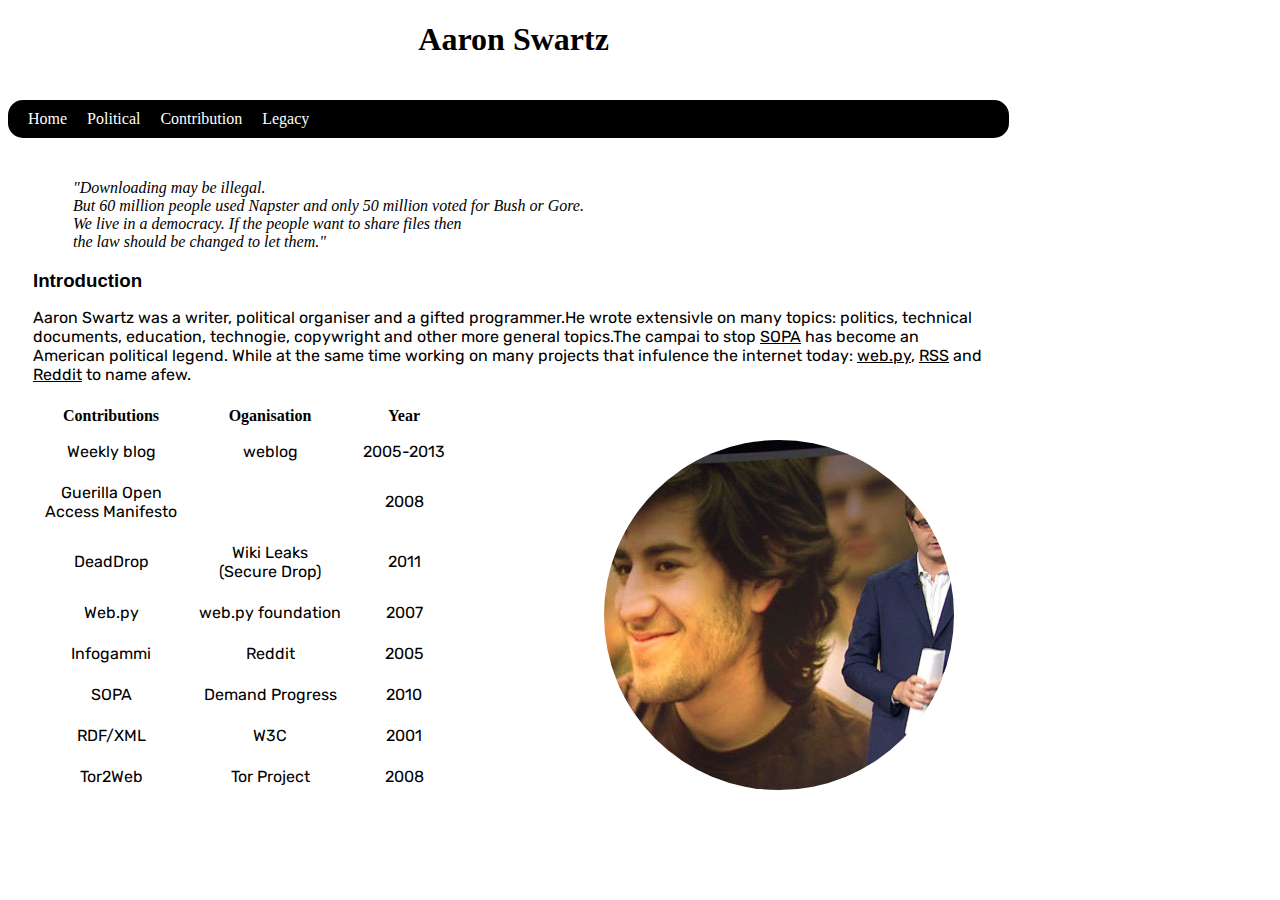
==== commit 3696ae71: "final draft" ====
--- a/htmlcss/index.html
+++ b/htmlcss/index.html
@@ -1,92 +1,101 @@
 <!DOCTYPE html>
 <html>
-<head>
-	<meta charset="utf-8">
-	<link rel="stylesheet" type="text/css" href="style/style.css">
-	<link href="https://fonts.googleapis.com/css?family=Muli" rel="stylesheet">	
-	<link href="https://fonts.googleapis.com/css?family=Rubik" rel="stylesheet">
-	<title>Home</title>
-</head>
-<body>
-	<section>
-		<header>			
-			<h1>Aaron Swartz</h1>
-		</header><!-- /header -->
-		<nav class="nav">
-			<a href="index.html">Home</a>		
-			<a href="about.html">Political</a>	
-			<a href="contribution.html">Contribution</a>
-			<a href="Legacy.html">Legacy</a>				
-		</nav><!--  -->
-		<main>
-			<div>	
-				<div>		
-				<blockquote class="quote">"Downloading may be illegal.<br> But 60 million people used Napster and only 50 million voted for Bush or Gore.<br> We live in a democracy. If the people want to share files then<br> the law should be changed to let them." 
-				</blockquote>
-				</div>
-				<div >
-					<h3>Introduction</h3>
-					<p class="text">Aaron Swartz was a writer, political organiser and a gifted programmer.He wrote extensivle on many topics: politics, technical documents, education, technogie, copywright and other more general topics.The campai to stop <a href="https://en.wikipedia.org/wiki/Stop_Online_Piracy_Act" target="_blank">SOPA</a> has become an American political legend. While at the same time working on many projects that infulence the internet today: <a  href="http://webpy.org/philosophy">web.py</a>, <a href="https://twobithistory.org/2018/09/16/the-rise-and-demise-of-rss.html" target="_blank">RSS</a> and <a href="https://en.wikipedia.org/wiki/Reddit" target="_blank">Reddit</a> to name afew.</p>
-				</div>			
-			</div>		
-			<article>
-				<table id="Table">
-					<tbody>
-						<tr>
-							<th>Contributions</th>
-							<th>Oganisation</th>
-							<th>Year</th>					
-						</tr>					
-						<tr>
-							<td>Weekly blog</td>
-							<td>weblog</td>
-							<td>2005-2013</td>					
-						</tr>					
-						<tr>
-							<td>Guerilla Open <br>Access Manifesto</td>					
-							<td><br></td>
-							<td>2008</td>
-						</tr>
-						<tr>
-							<td>DeadDrop</td>
-							<td>Wiki Leaks <br> (Secure Drop)</td>
-							<td>2011</td>
-						</tr>
-						<tr>
-							<td>Web.py</td>
-							<td>web.py foundation</td>
-							<td>2007</td><!-- FIND date -->
-						</tr>
-						<tr>
-							<td>Infogammi</td>
-							<td>Reddit</td>
-							<td>2005</td>
-						</tr>
-						<tr>
-							<td>SOPA</td>
-							<td>Demand Progress</td>
-							<td>2010</td>
-						</tr>
-						<tr>
-							<td>RDF/XML</td>
-							<td>W3C</td>
-							<td>2001</td>
-						</tr>
-						<tr>
-							<td>Tor2Web</td>
-							<td>Tor Project</td>
-							<td>2008</td>
-						</tr>				
-					</tbody>					
-				</table>
-			<!-- BREAK -->
-				<div id="imgcropper"><img id="table-img" src="style\aaron_cbsimage.jpg" alt=""></div>
-			
-			</article>			
-		</main>
-<!-- BREAK -->
-		
-	</section>
-	
-</body>
+	<head>
+		<title>Home</title>
+		<link rel="stylesheet" type="text/css" href="style/style.css">
+		<link href="https://fonts.googleapis.com/css?family=Muli" rel="stylesheet">
+		<link href="https://fonts.googleapis.com/css?family=Rubik" rel="stylesheet">
+	</head>
+	<body>
+		<section>
+			<header class="header">
+				<h1>Aaron Swartz</h1>
+				</header><!-- /header -->
+				<nav class="nav">
+					<a href="index.html">Home</a>
+					<a href="about.html">Political</a>
+					<a href="contribution.html">Contribution</a>
+					<a href="Legacy.html">Legacy</a>
+					</nav><!--  -->
+					<main>
+						<div>
+							<div>
+								<blockquote id="quote">"Downloading may be illegal.<br> But 60 million people used Napster and only 50 million voted for Bush or Gore.<br> We live in a democracy. If the people want to share files then<br> the law should be changed to let them."
+								</blockquote>
+							</div>
+							<div >
+								<h3>Introduction</h3>
+								<p class="text">Aaron Swartz was a writer, political organiser and a gifted programmer.He wrote extensivle on many topics: politics, technical documents, education, technogie, copywright and other more general topics.The campai to stop <a href="https://en.wikipedia.org/wiki/Stop_Online_Piracy_Act" target="_blank">SOPA</a> has become an American political legend. While at the same time working on many projects that infulence the internet today: <a  href="http://webpy.org/philosophy">web.py</a>, <a href="https://twobithistory.org/2018/09/16/the-rise-and-demise-of-rss.html" target="_blank">RSS</a> and <a href="https://en.wikipedia.org/wiki/Reddit" target="_blank">Reddit</a> to name afew.</p>
+							</div>
+						</div>
+						<article>
+							<table id="Table">
+								<tbody>
+									<tr>
+										<th>Contributions</th>
+										<th>Oganisation</th>
+										<th>Year</th>
+									</tr>
+									<tr>
+										<td>Weekly blog</td>
+										<td>weblog</td>
+										<td>2005-2013</td>
+									</tr>
+									<tr>
+										<td>Guerilla Open <br>Access Manifesto</td>
+										<td><br></td>
+										<td>2008</td>
+									</tr>
+									<tr>
+										<td>DeadDrop</td>
+										<td>Wiki Leaks <br> (Secure Drop)</td>
+										<td>2011</td>
+									</tr>
+									<tr>
+										<td>Web.py</td>
+										<td>web.py foundation</td>
+										<td>2007</td><!-- FIND date -->
+									</tr>
+									<tr>
+										<td>Infogammi</td>
+										<td>Reddit</td>
+										<td>2005</td>
+									</tr>
+									<tr>
+										<td>SOPA</td>
+										<td>Demand Progress</td>
+										<td>2010</td>
+									</tr>
+									<tr>
+										<td>RDF/XML</td>
+										<td>W3C</td>
+										<td>2001</td>
+									</tr>
+									<tr>
+										<td>Tor2Web</td>
+										<td>Tor Project</td>
+										<td>2008</td>
+									</tr>
+								</tbody>
+							</table>
+							<!-- BREAK -->
+							<div id="imgcropper"><img id="table-img" src="style\aaron_cbsimage.jpg" alt=""></div>
+							
+						</article>
+						<aside>
+							
+						</aside>
+						</main><!-- -->
+						<!-- BREAK -->
+						<footer class="footer">
+							<div id="footertext" >
+								
+							</div>
+							<!-- BREAK -->
+							<div id="footerimg">
+								
+						</div>
+				</footer><!-- -->
+			</section>
+	</body>
 </html>